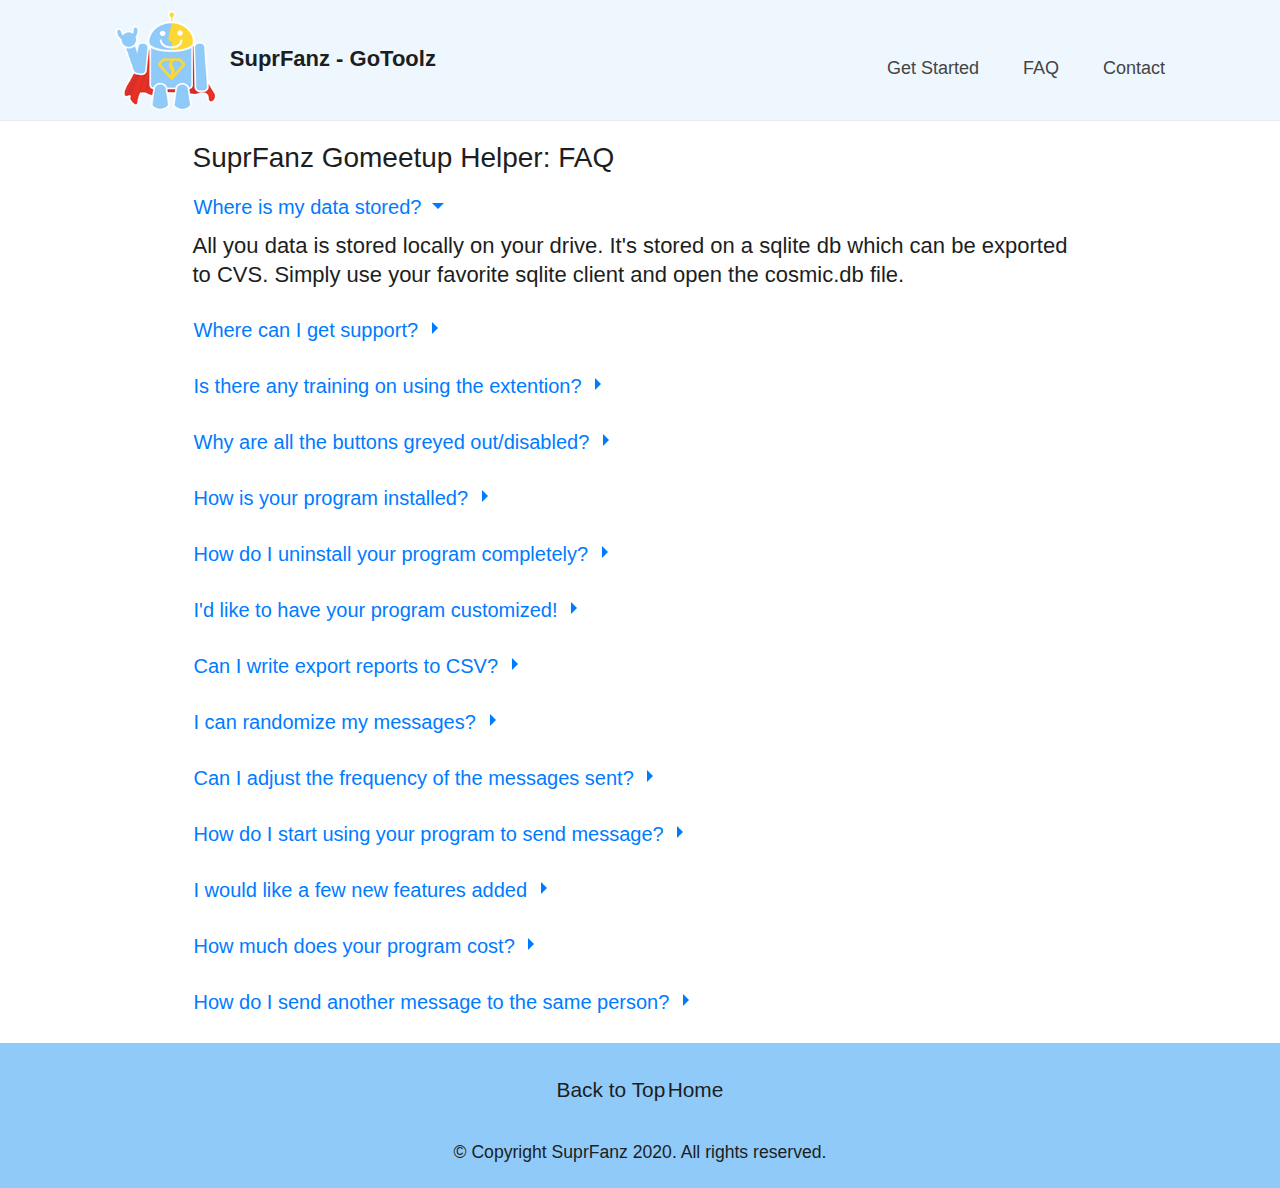
==== faq.html @ 6bc079ff "first commit" ====
<!DOCTYPE html>
<html lang="en">

<head>
    <meta charset="UTF-8">
    <meta name="viewport"
        content="width=device-width, initial-scale=1, shrink-to-fit=no">
    <title>FAQ - SuprFanz - GoToolz</title>
    <link rel="stylesheet" href="css/bootstrap.min.css" type="text/css">
    <link rel="stylesheet" href="css/all.min.css" />
    <link rel="stylesheet" href="css/sfstyles.css" type="text/css">
</head>

<body>
    <div class="home-container">
        <div class="home-inner">
            <header class="bg-sf">
                <nav class="flex-wrap justify-content-around">
                    <div class="nav-inner col-10 col-lg-6 ml-n3 ml-md-0 d-flex d-lg-block align-items-center">
                        <img src="images/cy100.png" alt="" class="cy-img img-fluid mr-2"> <strong>SuprFanz - GoToolz</strong>
                    </div>
                    <button class="btn btn-outline-dark d-lg-none ml-md-2 collapsed" type="button" data-toggle="collapse" data-target="nav-menu" aria-expanded="false" aria-controls="nav-menu" id="nav-menu-btn"><i class="fas fa-bars"></i></button>
                    <div class="nav-menu col-12 col-lg-6 bg-sf pt-3 collapse flex-grow-1" id="nav-menu">
                        <ul class="d-flex flex-column flex-lg-row align-content-center">
                            <li><a class="header-link"
                                    href="/index.html#see-how-it-works">Get
                                    Started</a></li>
                            <li><a class="header-link"
                                    href="/">FAQ</a></li>
                            <li><a class="header-link"
                                    href="/index.html#contact">Contact</a></li>
                        </ul>
                    </div>
                </nav>
            </header>
            <div class="main-content privacy">
                <section id="top" class="faq">
                    <div class="row pb-3 bg-white">
                        <div class="col-lg-10 offset-lg-1">
                    <h1>SuprFanz Gomeetup Helper: FAQ</h1>
                            <div class="accordion" id="faq">
                            <!---QUESTION chg faq1 to faq2 ...n -->
                                <h2 class="mt-2 mb-0">
                                  <button class="btn btn-link btn-block text-left btn-lg pl-0 text-decoration-none" type="button" data-toggle="collapse" data-target="#faq1" aria-expanded="false" aria-controls="faq1">
                                    Where is my data stored?
                                  </button>
                                </h2>
                            <div id="faq1" class="collapse pb-2 show" data-parent="#faq">
                                All you data is stored locally on your drive. It's stored on a sqlite db which can be exported to CVS. Simply use your favorite sqlite client and open the cosmic.db file.  
                            </div>
                            <!-- /QUESTION -->
                                <!---QUESTION chg faq1 to faq2 ...n -->
                                <h2 class="mt-2 mb-0">
                                    <button class="btn btn-link btn-block text-left btn-lg pl-0 text-decoration-none collapsed" type="button"
                                        data-toggle="collapse" data-target="#faq2" aria-expanded="false" aria-controls="faq2">
                                        Where can I get support?  
                                    </button>
                                </h2>
                            <div id="faq2" class="collapse pb-2" data-parent="#faq">
                                Support is based on a per incident flat rate of 50 dollars an hour USD. Please email <a href="mailto:info@suprfanz.com">info@suprfanz.com</a>
                                for a quick response.  
                            </div>
                            <!-- /QUESTION -->
                            <!-- /QUESTION -->
                            <!---QUESTION chg faq1 to faq2 ...n -->
                            <h2 class="mt-2 mb-0">
                                <button class="btn btn-link btn-block text-left btn-lg pl-0 text-decoration-none collapsed" type="button"
                                    data-toggle="collapse" data-target="#faq3" aria-expanded="false" aria-controls="faq3">
                                    Is there any training on using the extention?
                                </button>
                            </h2>
                            <div id="faq3" class="collapse pb-2" data-parent="#faq">
                                Yes please vist.  www.suprfanz.com/gomeetup 
                            </div>
                            <!-- /QUESTION -->
                            <!---QUESTION chg faq1 to faq2 ...n -->
                            <h2 class="mt-2 mb-0">
                                <button class="btn btn-link btn-block text-left btn-lg pl-0 text-decoration-none collapsed" type="button"
                                    data-toggle="collapse" data-target="#faq4" aria-expanded="false" aria-controls="faq4">
                                    Why are all the buttons greyed out/disabled?
                                </button>
                            </h2>
                            <div id="faq4" class="collapse pb-2" data-parent="#faq">
                                You need to make sure the web page you're currently on is a valid Meetup event (e.g. https://www.meetup.com/groupname/events/eventid/)
                            </div>
                            <!-- /QUESTION -->
                            <!---QUESTION chg faq1 to faq2 ...n -->
                            <h2 class="mt-2 mb-0">
                                <button class="btn btn-link btn-block text-left btn-lg pl-0 text-decoration-none collapsed" type="button"
                                    data-toggle="collapse" data-target="#faq5" aria-expanded="false" aria-controls="faq5">
                                    How is your program installed?
                                </button>
                            </h2>
                            <div id="faq5" class="collapse pb-2" data-parent="#faq">
                                It's a two part program.  The browser extension and the application .EXE
                            </div>
                            <!-- /QUESTION -->
                            <!---QUESTION chg faq1 to faq2 ...n -->
                            <h2 class="mt-2 mb-0">
                                <button class="btn btn-link btn-block text-left btn-lg pl-0 text-decoration-none collapsed" type="button"
                                    data-toggle="collapse" data-target="#faq6" aria-expanded="false" aria-controls="faq6">
                                    How do I uninstall your program completely?
                                </button>
                            </h2>
                            <div id="faq6" class="collapse pb-2" data-parent="#faq">
                                Simply uninstall the extension normally and delete the contents of the Gomeetup directory
                            </div>
                            <!-- /QUESTION -->
                            <!---QUESTION chg faq1 to faq2 ...n -->
                            <h2 class="mt-2 mb-0">
                                <button class="btn btn-link btn-block text-left btn-lg pl-0 text-decoration-none collapsed" type="button"
                                    data-toggle="collapse" data-target="#faq7" aria-expanded="false" aria-controls="faq7">
                                    I'd like to have your program customized!  
                                </button>
                            </h2>
                            <div id="faq7" class="collapse pb-2" data-parent="#faq">
                                Email <a href="mailto:info@suprfanz.com">info@suprfanz.com</a> to get a quote for your custom project
                            </div>
                            <!-- /QUESTION -->
                            <!---QUESTION chg faq1 to faq2 ...n -->
                            <h2 class="mt-2 mb-0">
                                <button class="btn btn-link btn-block text-left btn-lg pl-0 text-decoration-none collapsed" type="button"
                                    data-toggle="collapse" data-target="#faq8" aria-expanded="false" aria-controls="faq8">
                                    Can I write export reports to CSV?
                                </button>
                            </h2>
                            <div id="faq8" class="collapse pb-2" data-parent="#faq">
                                Yes , just open the DB using <a href="http://sqlitebrowser.org/" target="_blank">sqlitebrowser.org</a> they have a great free client where you can look at the db and export it to CSV or JSON.  You can use this to backup your db. Or simply copy the db file to location or rename it.
                            </div>
                            <!-- /QUESTION -->
                            <!---QUESTION chg faq1 to faq2 ...n -->
                            <h2 class="mt-2 mb-0">
                                <button class="btn btn-link btn-block text-left btn-lg pl-0 text-decoration-none collapsed" type="button"
                                    data-toggle="collapse" data-target="#faq9" aria-expanded="false" aria-controls="faq9">
                                    I can randomize my messages?
                                </button>
                            </h2>
                            <div id="faq9" class="collapse pb-2" data-parent="#faq">
                                Yes our system will take 1-4 messages and randomize them for you.
                            </div>
                            <!-- /QUESTION -->
                            <!---QUESTION chg faq1 to faq2 ...n -->
                            <h2 class="mt-2 mb-0">
                                <button class="btn btn-link btn-block text-left btn-lg pl-0 text-decoration-none collapsed" type="button"
                                    data-toggle="collapse" data-target="#faq10" aria-expanded="false" aria-controls="faq10">
                                    Can I adjust the frequency of the messages sent?
                                </button>
                            </h2>
                            <div id="faq10" class="collapse pb-2" data-parent="#faq">
                                Yes just go to the gomeetup.ini file and change the messagefreq value from 10 -100 +  this sends the message in seconds
                            </div>
                            <!-- /QUESTION -->
                            <!---QUESTION chg faq1 to faq2 ...n -->
                            <h2 class="mt-2 mb-0">
                                <button class="btn btn-link btn-block text-left btn-lg pl-0 text-decoration-none collapsed" type="button"
                                    data-toggle="collapse" data-target="#faq11" aria-expanded="false" aria-controls="faq11">
                                    How do I start using your program to send message?
                                </button>
                            </h2>
                            <div id="faq11" class="collapse pb-2" data-parent="#faq">
                                <ol>
                                <li>Click on > Get Event .. This will prepare our messaging system to market to the chosen event </li>
                                <li>Write 1 - 4 messages 2-4 are optional. we will randomize them </li>
                                <li>Choose “single event” .. this will just market your message to that event.  Or choose multiple events to market to all the events stored in your database.  Note will note send more than one message to an attendee, you will need to click on reset messages to send a new message to that attendee.</li></ol>
                            </div>
                            <!-- /QUESTION -->
                            <!---QUESTION chg faq1 to faq2 ...n -->
                            <h2 class="mt-2 mb-0">
                                <button class="btn btn-link btn-block text-left btn-lg pl-0 text-decoration-none collapsed" type="button"
                                    data-toggle="collapse" data-target="#faq12" aria-expanded="false" aria-controls="faq12">
                                    I would like a few new features added
                                </button>
                            </h2>
                            <div id="faq12" class="collapse pb-2" data-parent="#faq">
                                Yes, just reach out to our engineering team and we will see if we can help you out.Otherwise feel free to modify our extension yourself.
                            </div>
                            <!-- /QUESTION -->
                            <!---QUESTION chg faq1 to faq2 ...n -->
                            <h2 class="mt-2 mb-0">
                                <button class="btn btn-link btn-block text-left btn-lg pl-0 text-decoration-none collapsed" type="button"
                                    data-toggle="collapse" data-target="#faq13" aria-expanded="false" aria-controls="faq13">
                                    How much does your program cost?
                                </button>
                            </h2>
                            <div id="faq13" class="collapse pb-2" data-parent="#faq">
                                After our 7 day  free trial is up, you are welcomed to purchase a subscription for a small fee of 10 dollars a month/ per machine installed. You get access to free updates and upgrades for a year.
                            </div>
                            <!-- /QUESTION -->
                            <!---QUESTION chg faq1 to faq2 ...n -->
                            <h2 class="mt-2 mb-0">
                                <button class="btn btn-link btn-block text-left btn-lg pl-0 text-decoration-none collapsed" type="button"
                                    data-toggle="collapse" data-target="#faq14" aria-expanded="false" aria-controls="faq14">
                                    How do I send another message to the same person?
                                </button>
                            </h2>
                            <div id="faq14" class="collapse pb-2" data-parent="#faq">
                                You need to hit the reset button and it will allow you to send another message to the same user just one more time. If you hit it again it will reset the system so you can send a new message to the same attendee.
                            </div>
                            <!-- /QUESTION -->
            
                            </div>
                        </div>
                    </div>

                </section>

            </div>
            <footer>
                <div class="row">
                    <ul
                        class="col-12 col-md-6 offset-md-3 col-lg-4 offset-lg-4 footer-links d-flex justify-content-around pb-3">
                        <li><a href="#top" class="footer-link">Back to Top</a>
                        </li>
                        <li><a href="/" class="footer-link">Home</a></li>
                    </ul>

                    <div class="copyright col-12">
                        <small>© Copyright SuprFanz 2020. All rights
                            reserved.</small>
                    </div>
                </div>
            </footer>
        </div>
    </div>
    <script src="js/jquery-3.4.1.min.js"></script>
    <script src="js/bootstrap.bundle.min.js"></script>
    <script>
        $(document).ready(function () {
                $('.scroll-anchor, .header-link, .footer-link[href*="#"]').click(function () {
                        var anchor = $(this).attr('href'),
                            scrollTop = $(anchor).offset()
                            .top,
                            aHeight = $('nav').height();
                        $("html, body").animate({
                            scrollTop: scrollTop - aHeight
                        }, 1000);
                    });
                if($(window).width() > 970){
                    $('#nav-menu').removeClass('collapse');
                } else {
                    $('#nav-menu').addClass('collapse');
                    $('#nav-menu').collapse('hide');
                    $('#nav-menu-btn').click(function(){
                        $('#nav-menu').collapse('toggle');
                    });
                }
            });
    </script>
</body>

</html>
---- css/sfstyles.css ----
body {
    background: #fff;
    color: #1c1e21;
    direction: ltr;
    line-height: 1.34;
    margin: 0;
    padding: 0;
    unicode-bidi: embed;
    overflow-y: scroll;
}

body, button, input, label, select, td, textarea {
    font-family: "Trebuchet MS", Helvetica, sans-serif;
    font-size: 12px;
}

a {
    color: #0071ce;
}

a.scroll-anchor {
    font-size: 1.25rem;
}

.btn-primary {
    background-color: #0071ce!important;
    border-color: #0071ce!important;
}
.btn-outline-primary {
    color: #0071ce;
    border-color: #0071ce!important;
}
.btn-outline-primary:hover {
    background-color: #0071ce!important;
}

.home-container {
    overflow: initial;
}
.home-container *, .home-container *::before, .home-container *::after {
    box-sizing: border-box;
    -webkit-font-smoothing: antialiased;
    text-rendering: optimizeLegibility;
    -webkit-text-size-adjust: 100%;
}

.home-inner {
    display: flex;
    height: 100vh;
    flex-direction: column;
    font-size: 22px;
    font-weight: 400;
}

header {
    width: 100%;
    position: fixed;
    top: 0px;
    z-index: 200;
    background-color: rgba(255, 255, 255, 1);
    border-bottom: 1px solid rgb(233, 235, 240);
}

nav {
    height: 120px;
    -webkit-box-align: center;
    align-items: center;
    padding: 0px 100px;
    display: flex;
}
nav img {
    max-height: 100px;
}

.nav-inner {
    -webkit-box-flex: 1;
    flex-grow: 1;
}

.nav-menu {
    -webkit-box-flex: 1;
    flex-grow: 1;
    font-size: 18px;
}

.nav-menu ul {
    display: flex;
    width: 100%;
    flex-wrap: wrap;
    -webkit-box-pack: end;
    justify-content: flex-end;
    list-style: outside none none;
    margin: 0px;
    padding: 0px;
}

.nav-menu ul li {
    margin-left: 44px;
}

.nav-menu ul li a {
    text-decoration: none;
    font-weight: 500;
    color:#444;
}

.bg-sf {
    background-color: #eef7fe;
}

.main-content {
    background-color: #FFF;
    padding: 1px 100px;
}
.section-one {
    box-sizing: border-box;
    margin: 0px calc(-1 * 100px);
    padding: 180px 100px 30px 100px;
    display: flex;
    -webkit-box-pack: justify;
    justify-content: space-between;
    flex-wrap: nowrap;
    min-height: 605px;
}

.left {
    max-width: 600px;
    
}

.home-heading {
    font-size: 85px;
    font-weight: lighter;
    letter-spacing: 1px;
    line-height: 80px;
    margin: 0px;
    margin-left: -4px;
    margin-right: 20px;
    color: #1c1e21;
}

.left p.home-subheading {
    margin: 26px 0px 26px;
    width: 85%;
}

.left p:last-of-type {
    margin-top: 15px;
}

.right-inner {
    margin-bottom: 20px;
    margin-top: 20px;
}

button.home-link {
    font-size: 22px;
}
button.home-link::after {
    display: inline-block;
    margin-left: .255em;
    vertical-align: .255em;
    content: "";
    border-top: .3em solid;
    border-right: .3em solid transparent;
    border-bottom: 0;
    border-left: .3em solid transparent;
    transform: rotate(-90deg);
    font-size: 22px;
}
.section-two, .section-five {
    color: #444;
    background: #fdd835;
    background: #fff9e1;
    margin: 0 -100px;
    padding-left: 100px;
    padding-right: 100px;
}
.sm-icon {
    margin: 0 auto 10px;
    text-align: center;
}
.sm-icon i {
    border: 2px solid #444;
    border-radius: 100%;
    font-size: 52px;
    padding: 14px;
    height: 85px;
    width: 85px;
    text-align: center;
    line-height: 1;
}

.service {
    color: #232323;
}

.service h2 {
    font-size: 26px;
    text-align: center;
}

.service p {
    font-size: 18px;
}

.diagrams {
    height: 36rem;
}

.diagram i, .diagram-middle i {
    color: #0071ce;
    vertical-align: middle;
}

.diagram i.fas {
    font-size: 5rem;
    width: 33.33%;
}
.diagram i:not(.fas) {
    font-size:6.25rem;
}

.diagram i.fas.fa-long-arrow-alt-right {
    margin-left: 0;
}

.diagram i.fas.fa-long-arrow-alt-left {
    margin-right: 0;
}
.diagram-middle i {
    margin:10px;
}
.diagram-middle i.fas {
    font-size: 2.8rem;
}
.diagram-middle i.fas.fa-user-friends {
    font-size: 4.75rem;
}
.diagram-middle i.fas.fa-desktop {
    font-size: 15rem;
}
.text-left.col-8 i.fa-long-arrow-alt-down {
    margin-left: 60px;
}
.diagram-middle i.far.fa-calendar-check, .diagram-middle i.far.fa-comment-dots {
    font-size: 4.75rem;
}
.diagram-middle i.fas.fa-long-arrow-alt-down {
    margin-left: 34px;
}
.text-center i.fas.fa-long-arrow-alt-up {
    margin-right: 50%;
    margin-left: 10%;
}
 i.fas.fa-long-arrow-alt-down {
    margin-left: 2rem!important;
}
iframe, .svgs img {
    max-width: 100%!important;
}
.section-four {
    margin: 0 -100px;
    padding-left: 100px;
    padding-right: 100px;
}
.support i {
    font-size: 5rem;
    width: 32%;
    color: #0071ce;
    text-align: center;
    vertical-align: text-top;
}
.section-five .svgs, .section-five .ml-icons {
    height: 123px;
}
.section-five .svgs img {
    max-width: 50%!important;
}
.section-five .ml-icons img:first-of-type {
    height: 61px;
}
.section-five .ml-icons img:last-of-type {
    height: 75px;
    margin-top: -14px;
}
.social-links a i {
    font-size: 2rem;
}
.modal, .modal label, .modal input {
    font-size: 1.15rem;
}
.modal .display-4 {
    font-size: 2.5rem;
}
section.generic {
    padding-top: 140px;
    font-size: 16px;
    color: #333;
    line-height: 1.4rem;
}
section.faq {
    padding-top: 140px;
}
.privacy h1 {
        font-size: 1.75rem;
}
.privacy h2 {
        font-size: 1.5rem;
}
.privacy h3 {
        font-size: 1.25rem;
}
.privacy h4 {
        font-size: 1.12rem;
}
.faq button[data-toggle="collapse"]::after {
    display: inline-block;
    margin-left: .255em;
    vertical-align: .255em;
    content: "";
    border-top: .3em solid;
    border-right: .3em solid transparent;
    border-bottom: 0;
    border-left: .3em solid transparent;
}

.faq button.collapsed[data-toggle="collapse"]::after {
    transform: rotate(-90deg);
}
footer {
    padding: 33px 100px 23px;
    place-items: center;
    -webkit-box-align: center;
    height: 290px;
    margin-top: auto;
    width: 100%;
    background-color: #90CAF9;
}
.footer-links {
    list-style: none;
    font-size: 0.95em;
}
.footer-links a {
    color: #1c1e21;
}
.footer-links a:hover {
    color: #000;
}
.copyright {
    text-align: center;
    width: 100%;
}
@media only screen and (max-width: 970px) {
    .main-content {
        margin-top: 90px;
    }
    nav {
        height: 90px;
        max-height: 90px;
        display: flex;
    }
    .home-inner header nav {
        padding: 0;
    }
    .nav-inner{
        height: 75px;
    }
    .nav-menu {
        padding-left: 0;
        padding-right: 0;
        
    }
    
    .nav-menu ul {
        border-top: #90CAF9 solid 1px;
    }
    .nav-menu ul li {
        margin-left: unset;
        border-bottom: #90CAF9 solid 1px;
        width: 100%;
    }
    .nav-menu ul li a {
        height: 50px;
        line-height: 50px;
        display: block;
        padding-left: 87px;
    }
    .nav-menu ul li a:active {
        background-color: #0071ce!important;
        border-color: #0071ce!important;
    }
    .home-heading {
        font-size: 4rem;
        line-height: 4.5rem;
    }
    .cy-img {
        max-height: 60px;
    }
    .home-inner {
        font-size: 1.2rem;
    }
    .main-content, nav {
        padding: 0 20px;
    }
    .section-one {
        box-sizing: border-box;
        margin: 0px calc(-1 * 20px);
        padding: 40px 20px 5px 20px;
        flex-wrap: wrap;
    }
    .section-two, .section-five {
        margin: 0 -20px;
        padding-left: 20px;
        padding-right: 20px;
    }
    .section-four {
        margin: 0 -20px;
        padding-left: 20px;
        padding-right: 20px;
    }
    footer {
        padding: 15px 20px 10px;
        place-items: center;
        -webkit-box-align: center;
        height: 90px;
        margin-top: auto;
        width: 100%;
        background-color: #90CAF9;
    }
    .diagrams {
        height: 57rem;
        font-size: 1.22rem;
    }
    h2.display-4 {
        font-size: 2.9rem;
    }
    .diagram i.fas {
        font-size: 4rem;
    }
    .diagram i:not(.fas) {
        font-size: 5.25rem;
    }
    .diagram-middle i.fas.fa-desktop {
        font-size: 7.25rem;
    }
    .diagram-middle i:not(.fa-desktop) {
        margin: 4px;
    }
    .diagram-middle i.far.fa-calendar-check, .diagram-middle i.far.fa-comment-dots {
        font-size: 3.75rem;
    }
    .diagram-middle i.fas {
        font-size: 1.8rem;
    }
    .diagram-middle i.fas.fa-user-friends {
        font-size: 3.75rem;
    }
    i.fas.fa-long-arrow-alt-down {
        margin-left: 1.5rem!important;
    }
    .diagram i.fas.fa-long-arrow-alt-right,.diagram i.fas.fa-long-arrow-alt-left {
        transform: rotate(90deg);
    }
    .diagram i.fas.fa-long-arrow-alt-left {
        transform: rotate(-90deg);
    }
}
@media only screen and (min-width: 768px) and (max-width:970px) {
    .nav-inner{
        padding-left: 0;
        height: 75px;
    }
    .nav-menu ul li {
        margin-left: -44px;
    }
    .nav-menu ul li a {
        padding-left: 110px;
    }
    nav button {
        font-size: 1.25rem;
    }
    .diagrams {
        height: 58rem;
    }
    .diagram i.fas {
        width: auto;
    }
    .diagram-middle i:not(.fa-desktop) {
        margin: 6px;
    }
    i.fas.fa-long-arrow-alt-down {
        margin-left: 2rem!important;
    }
    .diagram-middle i.far.fa-calendar-check, .diagram-middle i.far.fa-comment-dots {
        font-size: 5.75rem;
    }
    .diagram-middle i.fas {
        font-size: 3.8rem;
    }
    .text-center i.fas.fa-long-arrow-alt-up {
        margin-left: 7%;
    }
    .diagram-middle i.fas.fa-user-friends {
        font-size: 5.75rem;
    }
    .diagram-middle i.fas.fa-desktop {
        font-size: 15.25rem;
    }
}
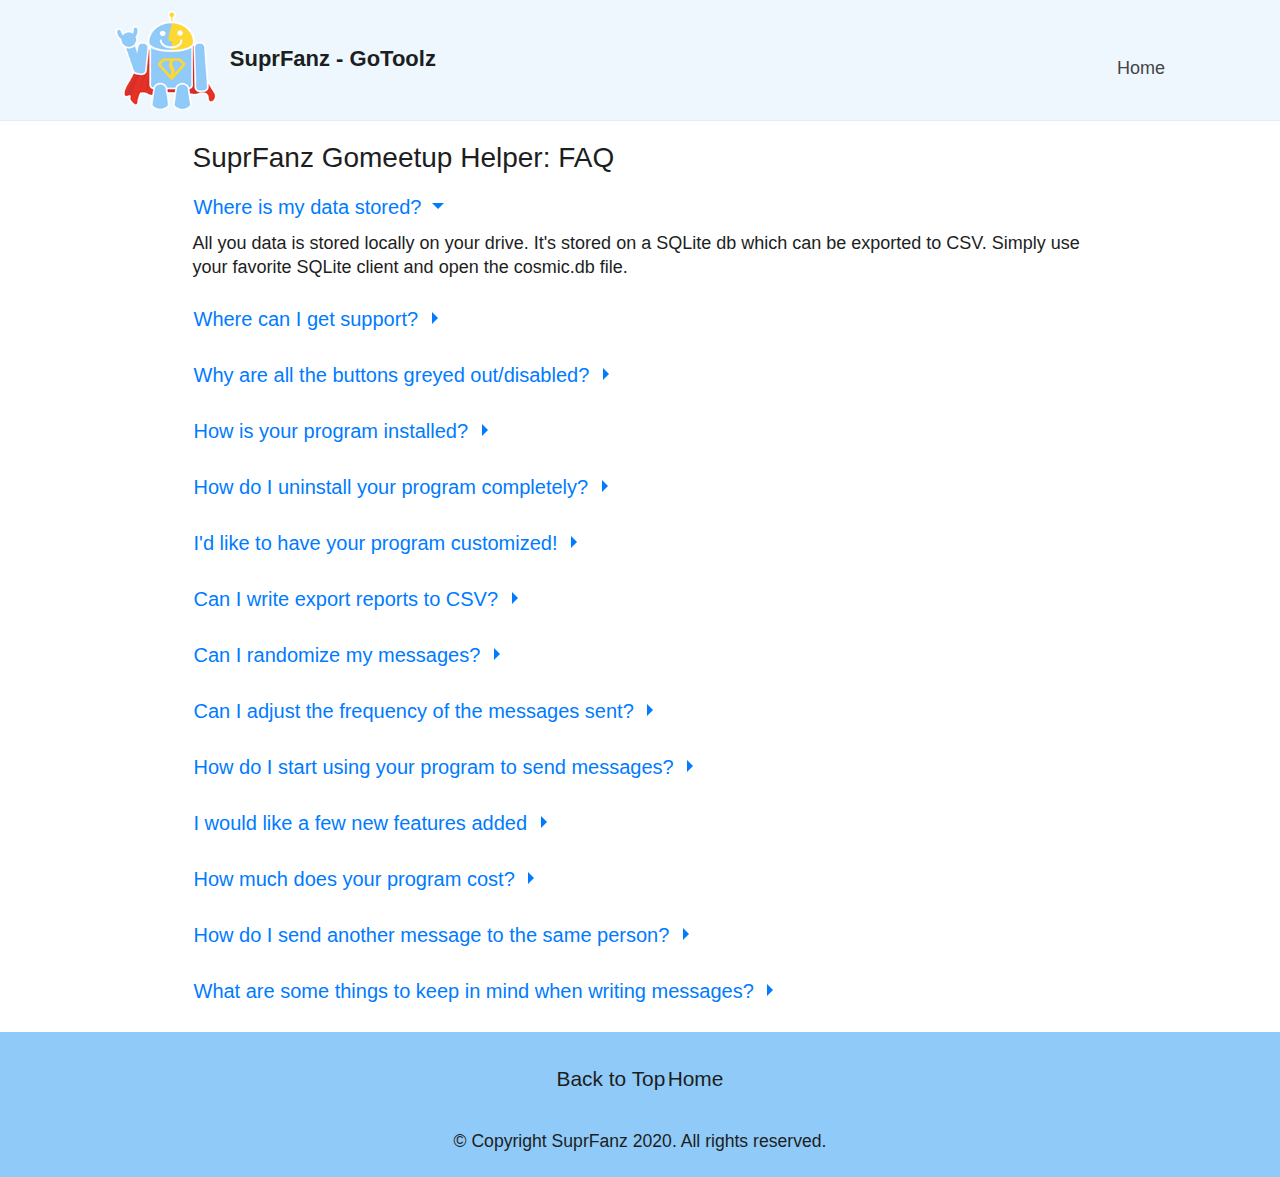
==== commit c76e792b: "Amend FAQ" ====
--- a/faq.html
+++ b/faq.html
@@ -23,12 +23,7 @@
                     <div class="nav-menu col-12 col-lg-6 bg-sf pt-3 collapse flex-grow-1" id="nav-menu">
                         <ul class="d-flex flex-column flex-lg-row align-content-center">
                             <li><a class="header-link"
-                                    href="/index.html#see-how-it-works">Get
-                                    Started</a></li>
-                            <li><a class="header-link"
-                                    href="/">FAQ</a></li>
-                            <li><a class="header-link"
-                                    href="/index.html#contact">Contact</a></li>
+                                    href="/">Home</a></li>
                         </ul>
                     </div>
                 </nav>
@@ -46,7 +41,7 @@
                                   </button>
                                 </h2>
                             <div id="faq1" class="collapse pb-2 show" data-parent="#faq">
-                                All you data is stored locally on your drive. It's stored on a sqlite db which can be exported to CVS. Simply use your favorite sqlite client and open the cosmic.db file.  
+                                All you data is stored locally on your drive. It's stored on a SQLite db which can be exported to CSV. Simply use your favorite SQLite client and open the cosmic.db file.  
                             </div>
                             <!-- /QUESTION -->
                                 <!---QUESTION chg faq1 to faq2 ...n -->
@@ -57,21 +52,9 @@
                                     </button>
                                 </h2>
                             <div id="faq2" class="collapse pb-2" data-parent="#faq">
-                                Support is based on a per incident flat rate of 50 dollars an hour USD. Please email <a href="mailto:info@suprfanz.com">info@suprfanz.com</a>
-                                for a quick response.  
-                            </div>
-                            <!-- /QUESTION -->
-                            <!-- /QUESTION -->
-                            <!---QUESTION chg faq1 to faq2 ...n -->
-                            <h2 class="mt-2 mb-0">
-                                <button class="btn btn-link btn-block text-left btn-lg pl-0 text-decoration-none collapsed" type="button"
-                                    data-toggle="collapse" data-target="#faq3" aria-expanded="false" aria-controls="faq3">
-                                    Is there any training on using the extention?
-                                </button>
-                            </h2>
-                            <div id="faq3" class="collapse pb-2" data-parent="#faq">
-                                Yes please vist.  www.suprfanz.com/gomeetup 
-                            </div>
+                                You can ask for support through our <a href="https://discord.com/channels/761072742573015050/761072810717610005">Discord</a> channel, post an issue on our Github, or if all else fails, send us an email <a href="mailto:info@suprfanz.com">info@suprfanz.com</a>.  
+                            </div>
+                            <!-- /QUESTION -->
                             <!-- /QUESTION -->
                             <!---QUESTION chg faq1 to faq2 ...n -->
                             <h2 class="mt-2 mb-0">
@@ -81,7 +64,7 @@
                                 </button>
                             </h2>
                             <div id="faq4" class="collapse pb-2" data-parent="#faq">
-                                You need to make sure the web page you're currently on is a valid Meetup event (e.g. https://www.meetup.com/groupname/events/eventid/)
+                                You need to make sure the web page you're currently on is a valid Meetup <b>event</b> page (e.g. https://www.meetup.com/groupname/events/eventid/)
                             </div>
                             <!-- /QUESTION -->
                             <!---QUESTION chg faq1 to faq2 ...n -->
@@ -92,7 +75,7 @@
                                 </button>
                             </h2>
                             <div id="faq5" class="collapse pb-2" data-parent="#faq">
-                                It's a two part program.  The browser extension and the application .EXE
+                                It's a two part program. A Chrome browser extension and a Windows application (.EXE). We also provide a standalone web-based service in lieu of the extension if you prefer.
                             </div>
                             <!-- /QUESTION -->
                             <!---QUESTION chg faq1 to faq2 ...n -->
@@ -103,7 +86,7 @@
                                 </button>
                             </h2>
                             <div id="faq6" class="collapse pb-2" data-parent="#faq">
-                                Simply uninstall the extension normally and delete the contents of the Gomeetup directory
+                                Simply uninstall the extension normally and delete the contents of the Gomeetup directory on your PC
                             </div>
                             <!-- /QUESTION -->
                             <!---QUESTION chg faq1 to faq2 ...n -->
@@ -114,7 +97,7 @@
                                 </button>
                             </h2>
                             <div id="faq7" class="collapse pb-2" data-parent="#faq">
-                                Email <a href="mailto:info@suprfanz.com">info@suprfanz.com</a> to get a quote for your custom project
+                                Email <a href="mailto:info@suprfanz.com">info@suprfanz.com</a> to get a quote for your custom project.
                             </div>
                             <!-- /QUESTION -->
                             <!---QUESTION chg faq1 to faq2 ...n -->
@@ -125,14 +108,14 @@
                                 </button>
                             </h2>
                             <div id="faq8" class="collapse pb-2" data-parent="#faq">
-                                Yes , just open the DB using <a href="http://sqlitebrowser.org/" target="_blank">sqlitebrowser.org</a> they have a great free client where you can look at the db and export it to CSV or JSON.  You can use this to backup your db. Or simply copy the db file to location or rename it.
+                                Yes, just open the DB using <a href="http://sqlitebrowser.org/" target="_blank">sqlitebrowser.org</a> they have a great free client where you can look at the database and export it to CSV or JSON.  You can use this to backup your DB. Or simply copy the DB file to location or rename it.
                             </div>
                             <!-- /QUESTION -->
                             <!---QUESTION chg faq1 to faq2 ...n -->
                             <h2 class="mt-2 mb-0">
                                 <button class="btn btn-link btn-block text-left btn-lg pl-0 text-decoration-none collapsed" type="button"
                                     data-toggle="collapse" data-target="#faq9" aria-expanded="false" aria-controls="faq9">
-                                    I can randomize my messages?
+                                    Can I randomize my messages?
                                 </button>
                             </h2>
                             <div id="faq9" class="collapse pb-2" data-parent="#faq">
@@ -147,21 +130,21 @@
                                 </button>
                             </h2>
                             <div id="faq10" class="collapse pb-2" data-parent="#faq">
-                                Yes just go to the gomeetup.ini file and change the messagefreq value from 10 -100 +  this sends the message in seconds
+                                There is a Frequency slider under "More options" if you wish to adjust the timing between the messages.
                             </div>
                             <!-- /QUESTION -->
                             <!---QUESTION chg faq1 to faq2 ...n -->
                             <h2 class="mt-2 mb-0">
                                 <button class="btn btn-link btn-block text-left btn-lg pl-0 text-decoration-none collapsed" type="button"
                                     data-toggle="collapse" data-target="#faq11" aria-expanded="false" aria-controls="faq11">
-                                    How do I start using your program to send message?
+                                    How do I start using your program to send messages?
                                 </button>
                             </h2>
                             <div id="faq11" class="collapse pb-2" data-parent="#faq">
                                 <ol>
-                                <li>Click on > Get Event .. This will prepare our messaging system to market to the chosen event </li>
+                                <li>Click on > Get Event. This will prepare our messaging system to market to the chosen event </li>
                                 <li>Write 1 - 4 messages 2-4 are optional. we will randomize them </li>
-                                <li>Choose “single event” .. this will just market your message to that event.  Or choose multiple events to market to all the events stored in your database.  Note will note send more than one message to an attendee, you will need to click on reset messages to send a new message to that attendee.</li></ol>
+                                <li>Choose more options including “single event”. this will just market your message to that event. Or choose multiple events to market to all the events stored in your database. Note will not send more than one message to an attendee, you will need to click on Reset to send a new message to your attendees.</li></ol>
                             </div>
                             <!-- /QUESTION -->
                             <!---QUESTION chg faq1 to faq2 ...n -->
@@ -172,7 +155,7 @@
                                 </button>
                             </h2>
                             <div id="faq12" class="collapse pb-2" data-parent="#faq">
-                                Yes, just reach out to our engineering team and we will see if we can help you out.Otherwise feel free to modify our extension yourself.
+                                Yes, just reach out to our engineering team and we will see if we can help you out. <a href="info@suprfanz.com">info@suprfanz.com</a>
                             </div>
                             <!-- /QUESTION -->
                             <!---QUESTION chg faq1 to faq2 ...n -->
@@ -183,7 +166,7 @@
                                 </button>
                             </h2>
                             <div id="faq13" class="collapse pb-2" data-parent="#faq">
-                                After our 7 day  free trial is up, you are welcomed to purchase a subscription for a small fee of 10 dollars a month/ per machine installed. You get access to free updates and upgrades for a year.
+                                We are providing this first edition free of charge to help people out during the pandemic.
                             </div>
                             <!-- /QUESTION -->
                             <!---QUESTION chg faq1 to faq2 ...n -->
@@ -195,6 +178,22 @@
                             </h2>
                             <div id="faq14" class="collapse pb-2" data-parent="#faq">
                                 You need to hit the reset button and it will allow you to send another message to the same user just one more time. If you hit it again it will reset the system so you can send a new message to the same attendee.
+                            </div>
+                            <!-- /QUESTION -->
+                            <!---QUESTION chg faq1 to faq2 ...n -->
+                            <h2 class="mt-2 mb-0">
+                                <button class="btn btn-link btn-block text-left btn-lg pl-0 text-decoration-none collapsed" type="button"
+                                    data-toggle="collapse" data-target="#faq15" aria-expanded="false" aria-controls="faq15">
+                                    What are some things to keep in mind when writing messages?
+                                </button>
+                            </h2>
+                            <div id="faq15" class="collapse pb-2" data-parent="#faq">
+                                <ul class="sf-list">
+                                    <li>Length: not too long and not too short. 2-3 sentences is ideal.</li>
+                                    <li>Be sure to clearly say the date, time and location of the event as well as the event link. That's the most important information! Don't forget to introduce yourself as well if you don't already know them.</li>
+                                    <li>Not too many messages: It makes sense to send one message about 2-3 weeks in advance and a reminder the day before the event. If you're promoting the event over a longer time, it might make sense to send an additional message or two over that period. Spamming people excessively will not only do the opposite of what you want to achieve, but it will get you banned from our service and possibly that of your social media provider. We provide the Reset button to reset the message-sent count of your attendees, but are serious about not allowing any abuse! </li>
+                                    <li>Timing: think about your audience and when they're most likely to be online. Many social media sites provide an insights section where you can look this information up. Also try not to message people in the middle of the night as some people may get an alert on their phone or think it's an odd time to be contacted.</li>
+                                </ul>
                             </div>
                             <!-- /QUESTION -->
             
@@ -226,7 +225,7 @@
     <script src="js/bootstrap.bundle.min.js"></script>
     <script>
         $(document).ready(function () {
-                $('.scroll-anchor, .header-link, .footer-link[href*="#"]').click(function () {
+                $('.footer-link[href*="#"]').click(function () {
                         var anchor = $(this).attr('href'),
                             scrollTop = $(anchor).offset()
                             .top,
--- a/css/sfstyles.css
+++ b/css/sfstyles.css
@@ -301,6 +301,7 @@
 }
 section.faq {
     padding-top: 140px;
+    font-size: 18px;
 }
 .privacy h1 {
         font-size: 1.75rem;
@@ -328,6 +329,10 @@
 .faq button.collapsed[data-toggle="collapse"]::after {
     transform: rotate(-90deg);
 }
+ul.sf-list li{
+    margin-bottom: 0.75rem;
+}
+
 footer {
     padding: 33px 100px 23px;
     place-items: center;
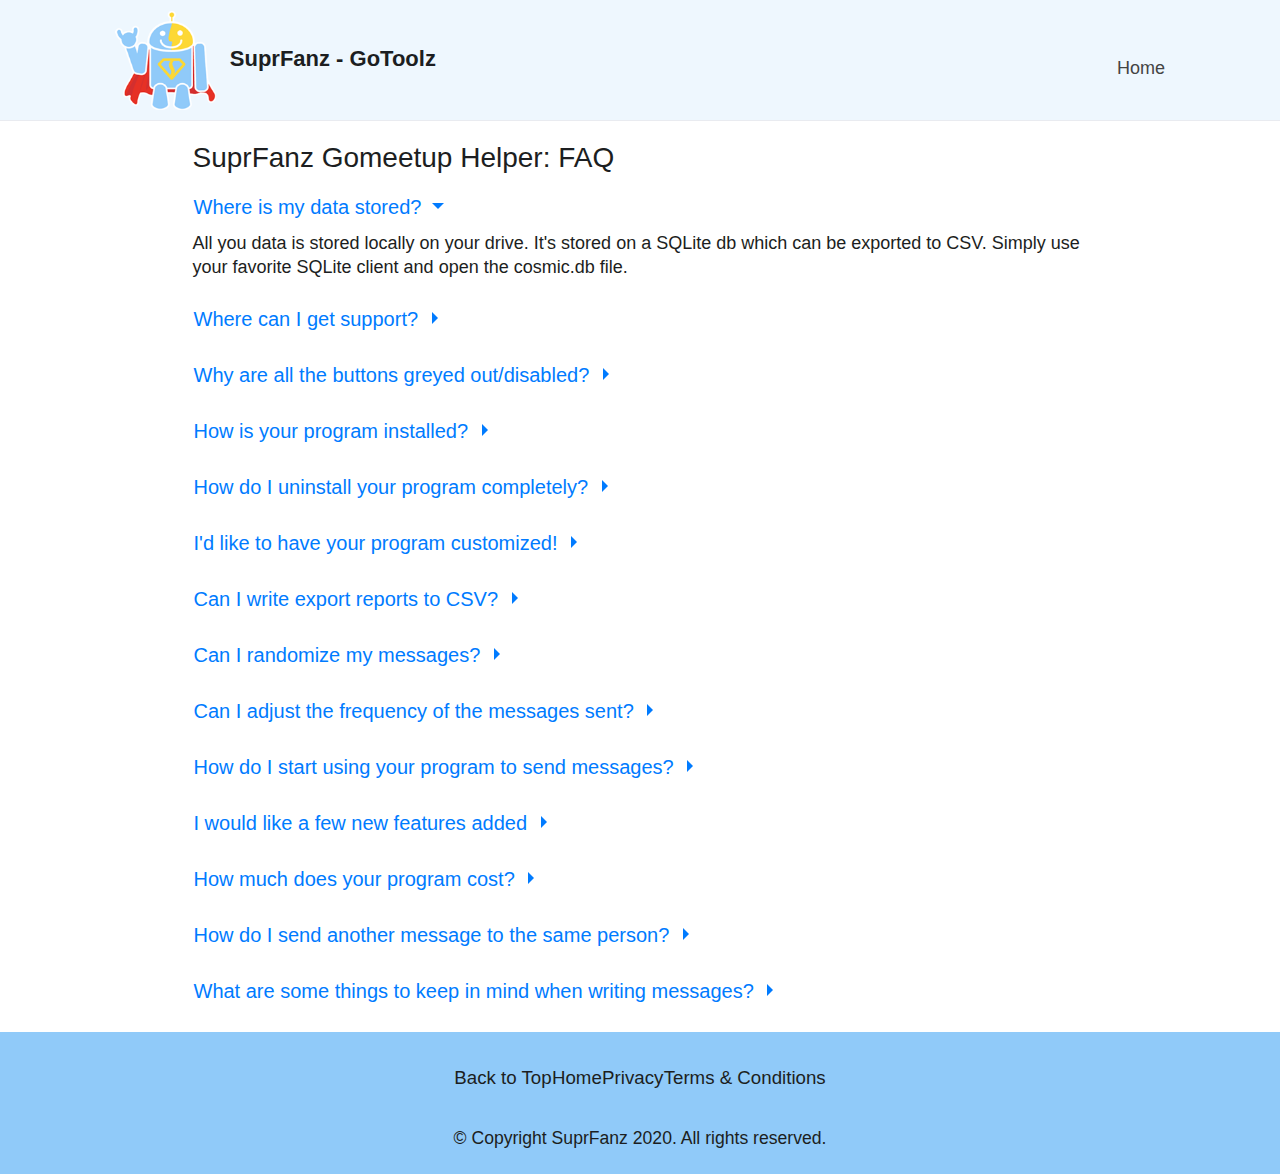
==== commit 6bbeed9e: "footer menu changes" ====
--- a/faq.html
+++ b/faq.html
@@ -22,8 +22,7 @@
                     <button class="btn btn-outline-dark d-lg-none ml-md-2 collapsed" type="button" data-toggle="collapse" data-target="nav-menu" aria-expanded="false" aria-controls="nav-menu" id="nav-menu-btn"><i class="fas fa-bars"></i></button>
                     <div class="nav-menu col-12 col-lg-6 bg-sf pt-3 collapse flex-grow-1" id="nav-menu">
                         <ul class="d-flex flex-column flex-lg-row align-content-center">
-                            <li><a class="header-link"
-                                    href="/">Home</a></li>
+                            <li><a class="header-link" href="/">Home</a></li>
                         </ul>
                     </div>
                 </nav>
@@ -207,10 +206,12 @@
             <footer>
                 <div class="row">
                     <ul
-                        class="col-12 col-md-6 offset-md-3 col-lg-4 offset-lg-4 footer-links d-flex justify-content-around pb-3">
+                        class="col-12 col-md-6 offset-md-3 footer-links d-flex justify-content-around pb-3">
                         <li><a href="#top" class="footer-link">Back to Top</a>
                         </li>
                         <li><a href="/" class="footer-link">Home</a></li>
+                        <li><a href="/privacy" class="footer-link">Privacy</a></li>
+                        <li><a href="/terms" class="footer-link">Terms & Conditions</a></li>
                     </ul>
 
                     <div class="copyright col-12">
--- a/css/sfstyles.css
+++ b/css/sfstyles.css
@@ -344,7 +344,7 @@
 }
 .footer-links {
     list-style: none;
-    font-size: 0.95em;
+    font-size: 0.85em;
 }
 .footer-links a {
     color: #1c1e21;
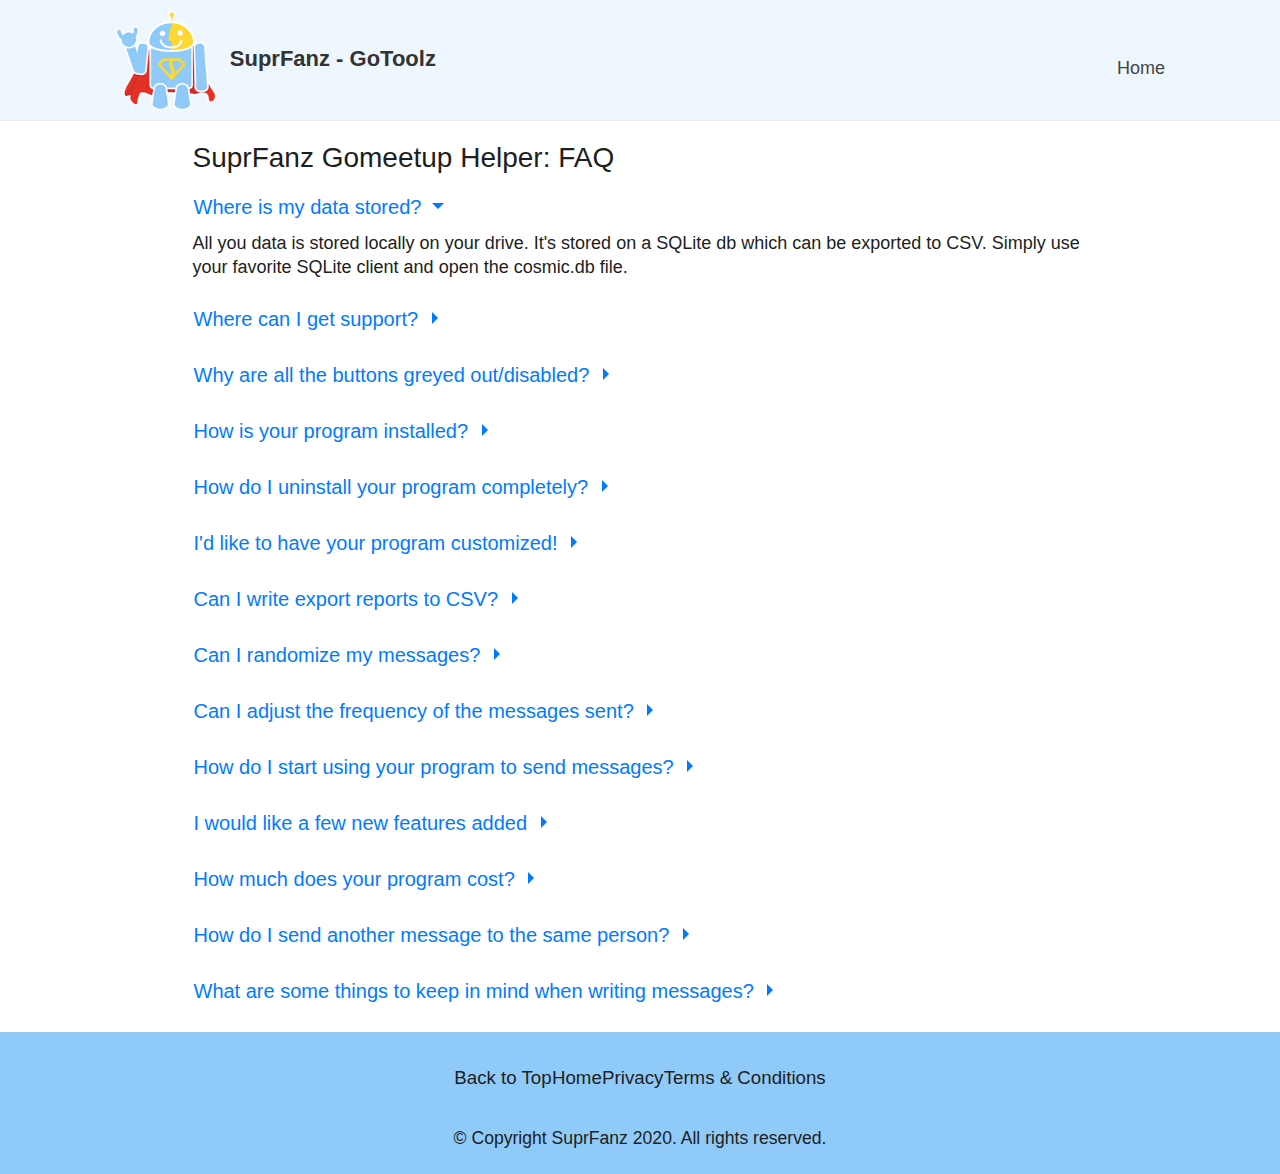
==== commit aaca6db1: "make logo link to Home" ====
--- a/faq.html
+++ b/faq.html
@@ -17,7 +17,7 @@
             <header class="bg-sf">
                 <nav class="flex-wrap justify-content-around">
                     <div class="nav-inner col-10 col-lg-6 ml-n3 ml-md-0 d-flex d-lg-block align-items-center">
-                        <img src="images/cy100.png" alt="" class="cy-img img-fluid mr-2"> <strong>SuprFanz - GoToolz</strong>
+                        <a href="/" title="Home"><img src="images/cy100.png" alt="" class="cy-img img-fluid mr-2"> <strong>SuprFanz - GoToolz</strong></a>
                     </div>
                     <button class="btn btn-outline-dark d-lg-none ml-md-2 collapsed" type="button" data-toggle="collapse" data-target="nav-menu" aria-expanded="false" aria-controls="nav-menu" id="nav-menu-btn"><i class="fas fa-bars"></i></button>
                     <div class="nav-menu col-12 col-lg-6 bg-sf pt-3 collapse flex-grow-1" id="nav-menu">
--- a/css/sfstyles.css
+++ b/css/sfstyles.css
@@ -76,7 +76,10 @@
     -webkit-box-flex: 1;
     flex-grow: 1;
 }
-
+.nav-inner a {
+    color: #333;
+    text-decoration: none;
+}
 .nav-menu {
     -webkit-box-flex: 1;
     flex-grow: 1;
